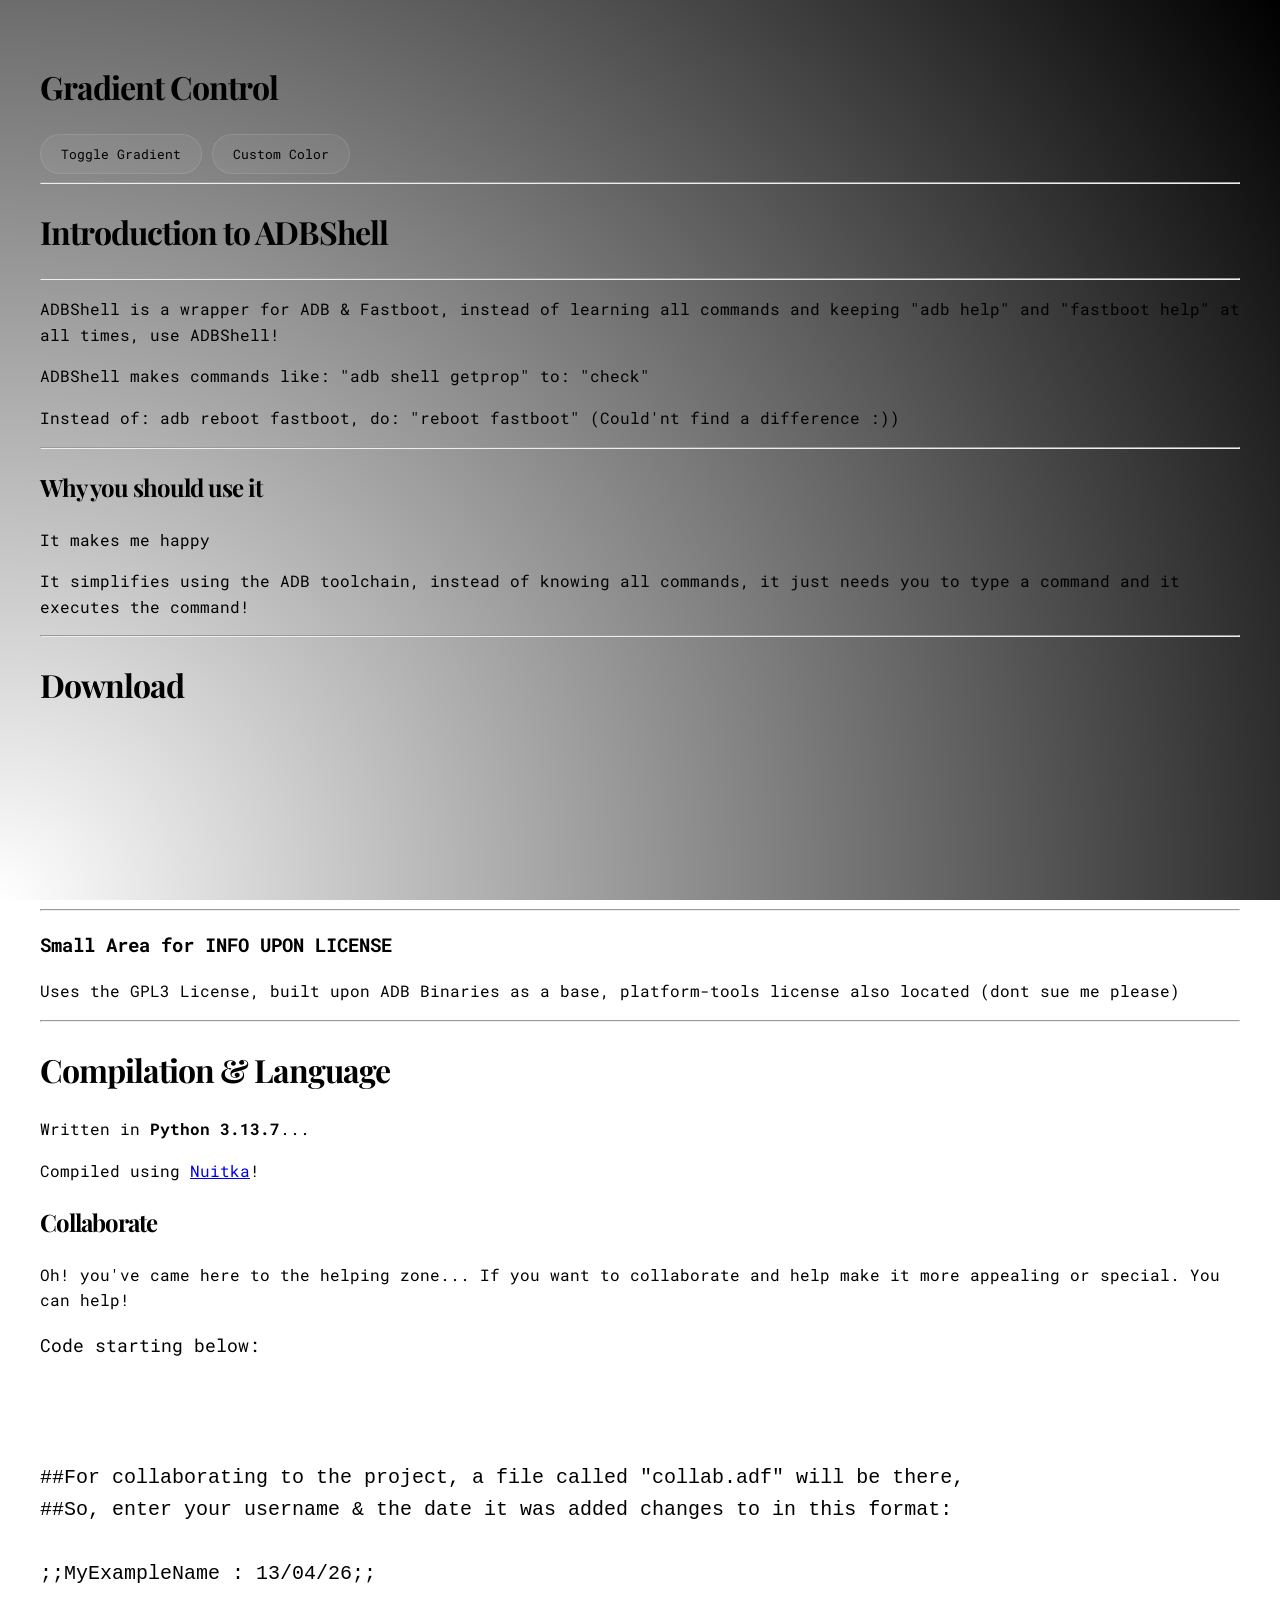
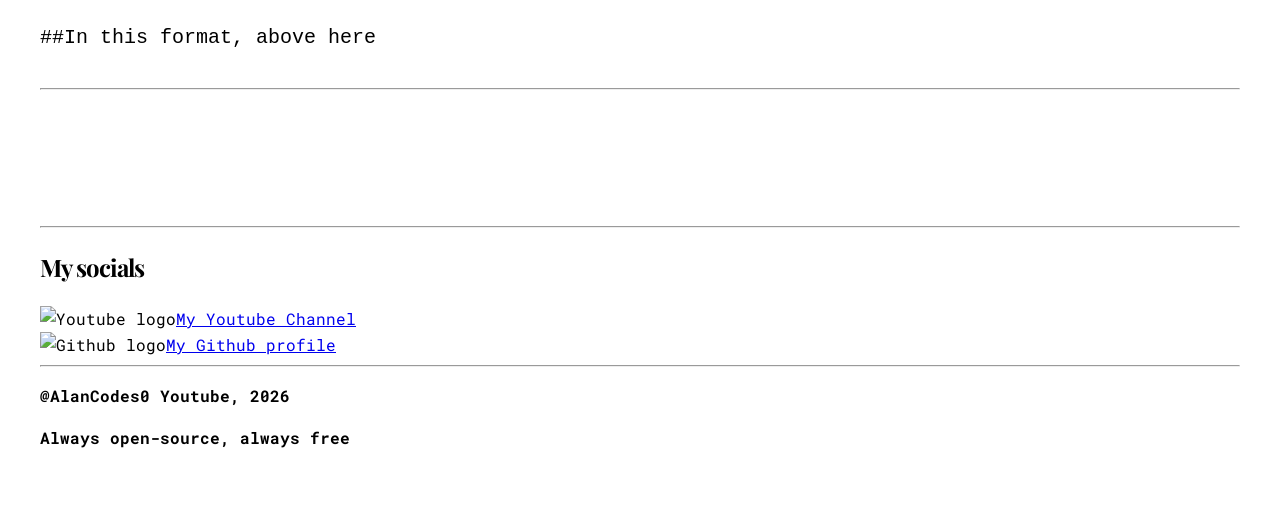
==== Website/index.html @ a27a8613 ".gitignore change" ====
<!DOCTYPE HTML>
<html>
<head>
<title>ADBShell</title>
<link rel="stylesheet" href="styles.css">
</head>
<body>
  <h1>Gradient Control</h1>
  <div class="button-group">
    <button id="toggle-btn" class="ui-btn" style="color: black;">Toggle Gradient</button>
    <button id="settings-btn" class="ui-btn" style="color: black;">Custom Color</button>
  </div>
  <div id="settings-panel" class="settings-box hidden">
    <label>Inner Color: <input type="color" id="color1" value="#FFFFFF"></label>
    <label>Outer Color: <input type="color" id="color2" value="#000000"></label>
  </div>
</div>
<hr>
<h1>Introduction to ADBShell</h1>
<hr>
<p>ADBShell is a wrapper for ADB & Fastboot, instead of learning all commands and keeping "adb help" and "fastboot help" at all times, use ADBShell!</p>
<p>ADBShell makes commands like: "adb shell getprop" to: "check"</p>
<p>Instead of: adb reboot fastboot, do: "reboot fastboot" (Could'nt find a difference :))</p>

<hr>


<h2>Why you should use it</h2>

<p>It makes me happy</p>
<p>It simplifies using the ADB toolchain, instead of knowing all commands, it just needs you to type a command and it executes the command!</p>


<hr>

<h1>Download</h1>
<div class="fade-box">
<p>Download the ADBShell executables:</p>
<a href="https://github.com/alanbutidk/ADBShell/releases/download/v1.1.0/ADBShell.exe">Download the standalone version</a>
<br>
<a href="https://github.com/alanbutidk/ADBShell/releases/download/v1.1.0/ADBShell_Packaged_Windows_x86_64.zip" >Download the Full bundle with ADB, Fastboot, and Standalone version of the shell!</a>
<br>
<a href="https://github.com/alanbutidk/ADBShell">Visit the Repository</a>
<br>
<a href="https://github.com/alanbutidk/ADBShell/archive/refs/tags/v1.1.0.zip">Get the source code as a .zip file</a>
<br>
<a href="https://github.com/alanbutidk/ADBShell/archive/refs/tags/v1.1.0.tar.gz">Get the Source code as a .tar.gz file</a>
</div>
<hr>

<h3>Small Area for INFO UPON LICENSE</h3>

<p>Uses the GPL3 License, built upon ADB Binaries as a base, platform-tools license also located (dont sue me please)</p>

<hr>

<h1>Compilation & Language</h1>
<p>Written in <strong>Python 3.13.7</strong>...</p>
<p>Compiled using <a href="nuitka.net">Nuitka</a>!</p>

<h2>Collaborate</h2>
<p>Oh! you've came here to the helping zone... If you want to collaborate and help make it more appealing or special. You can help!</p>
<p style="font-size: 18px;">Code starting below:</p>
<div class="code-box">
<pre>

<code style="font-size: 20px;">

##For collaborating to the project, a file called "collab.adf" will be there,
##So, enter your username & the date it was added changes to in this format:

;;MyExampleName : 13/04/26;;

##In this format, above here
</code>
</pre>
</div>

<hr>
<div class="fade-box">

<h1>Credits</h1>
<p>Credits to Android Developers, <a href="https://developer.android.com/tools/adb">Android Developers ADB Website</a></p>

</div>

<hr>
<h2>My socials</h2>
<img src="https://youtube.com/favicon.ico" alt="Youtube logo"><a href="https://youtube.com/@Alancodes0">My Youtube Channel</a>
<br>
<img src="https://github.com/favicon.ico" width="20" height="20" alt="Github logo"><a href="https://github.com/Alanbutidk">My Github profile</a>
<hr>
<footer>
<p><b>@AlanCodes0 Youtube, 2026</p>
<p>Always open-source, always free</b></p>
</footer>
<script>
const body = document.body;
const settingsBtn = document.getElementById('settings-btn');
const settingsPanel = document.getElementById('settings-panel');
const color1Input = document.getElementById('color1');
const color2Input = document.getElementById('color2');

//Toggle Opposite Functionality
document.getElementById('toggle-btn').addEventListener('click', () => {
  const current1 = getComputedStyle(body).getPropertyValue('--grad-color-1').trim();
  const current2 = getComputedStyle(body).getPropertyValue('--grad-color-2').trim();
  
  // Swap the colors smoothly
  body.style.setProperty('--grad-color-1', current2);
  body.style.setProperty('--grad-color-2', current1);
});

//Settings Panel Toggle
settingsBtn.addEventListener('click', () => {
  settingsPanel.classList.toggle('hidden');
});

//Update Gradient from Settings
[color1Input, color2Input].forEach(input => {
  input.addEventListener('input', () => {
    body.style.setProperty('--grad-color-1', color1Input.value);
    body.style.setProperty('--grad-color-2', color2Input.value);
  });
});

</script>
</body>
</html>
---- Website/styles.css ----
@import url('https://fonts.googleapis.com/css2?family=Playfair+Display:ital,wght@0,400..900;1,400..900&display=swap');
@import url('https://fonts.googleapis.com/css2?family=Roboto+Mono:ital,wght@0,100..700;1,100..700&display=swap');

:root {
  --space-gradient: radial-gradient(circle at bottom left, #FFFFFF 0%, #000000 100%);
  --glass-bg: rgba(255, 255, 255, 0.05);
  --glass-border: rgba(255, 255, 255, 0.1);
  --text-main: #ffffff;
}
@property --grad-color-1 {
  syntax: '<color>';
  initial-value: #FFFFFF;
  inherits: false;
}

@property --grad-color-2 {
  syntax: '<color>';
  initial-value: #000000;
  inherits: false;
}
body {
  margin: 0;
  padding: 40px;
  min-height: 100vh;
  background: radial-gradient(circle at bottom left, var(--grad-color-1) 0%, var(--grad-color-2) 100%);
  background-attachment: fixed;
  transition: --grad-color-1 0.8s ease, --grad-color-2 0.8s ease;
  color: 808080;
  font-family: 'Roboto Mono', 'Courier New', monospace; 
  line-height: 1.6;
}

h1, h2 {
  font-family: 'Playfair Display', 'Georgia', serif;
  font-weight: 700;
  letter-spacing: -1px;
}

.ui-btn {
  font-family: 'Roboto Mono', monospace;
  padding: 10px 20px;
  border-radius: 50px; /* Rounded rectangle shape */
  border: 1px solid var(--glass-border);
  background: var(--glass-bg);
  color: white;
  cursor: pointer;
  transition: background 0.3s;
}
.ui-btn:hover { background: rgba(255,255,255,0.2); }
.settings-box {
  margin-top: 20px;
  display: flex;
  flex-direction: column;
  gap: 10px;
}
.hidden { display: none; }

.glass-panel {
  background: var(--glass-bg);
  backdrop-filter: blur(12px);
  -webkit-backdrop-filter: blur(20px);
  border: 1px solid var(--glass-border);
  border-radius: 16px;
  padding: 2rem;
  max-width: 600px;
  margin: 0 auto;
  box-shadow: 0 8px 32px 0 rgba(0, 0, 0, 0.8);
}

.mono-detail {
  font-family: 'Roboto Mono', 'Courier New', monospace;
  font-size: 0.8rem;
  text-transform: uppercase;
  opacity: 0.7;
}
.fade-box {
  opacity: 0;
  transition: opacity 0.5s ease-in-out;
}

.fade-box:hover {
  opacity: 1;
}
/* Button Styling */
.toggle-btn {
  font-family: 'Roboto Mono', monospace;
  font-size: 0.8rem;
  text-transform: uppercase;
  letter-spacing: 1px;
  background: var(--glass-bg);
  color: white;
  border: 1px solid var(--glass-border);
  padding: 12px 24px;
  border-radius: 50px;
  cursor: pointer;
  backdrop-filter: blur(5px);
  transition: all 0.3s ease;
}

.toggle-btn:hover {
  background: rgba(255, 255, 255, 0.2);
  border-color: rgba(255, 255, 255, 0.5);
}

body.inverted {
  --space-gradient: radial-gradient(circle at bottom left, #000000 0%, #FFFFFF 100%);
}
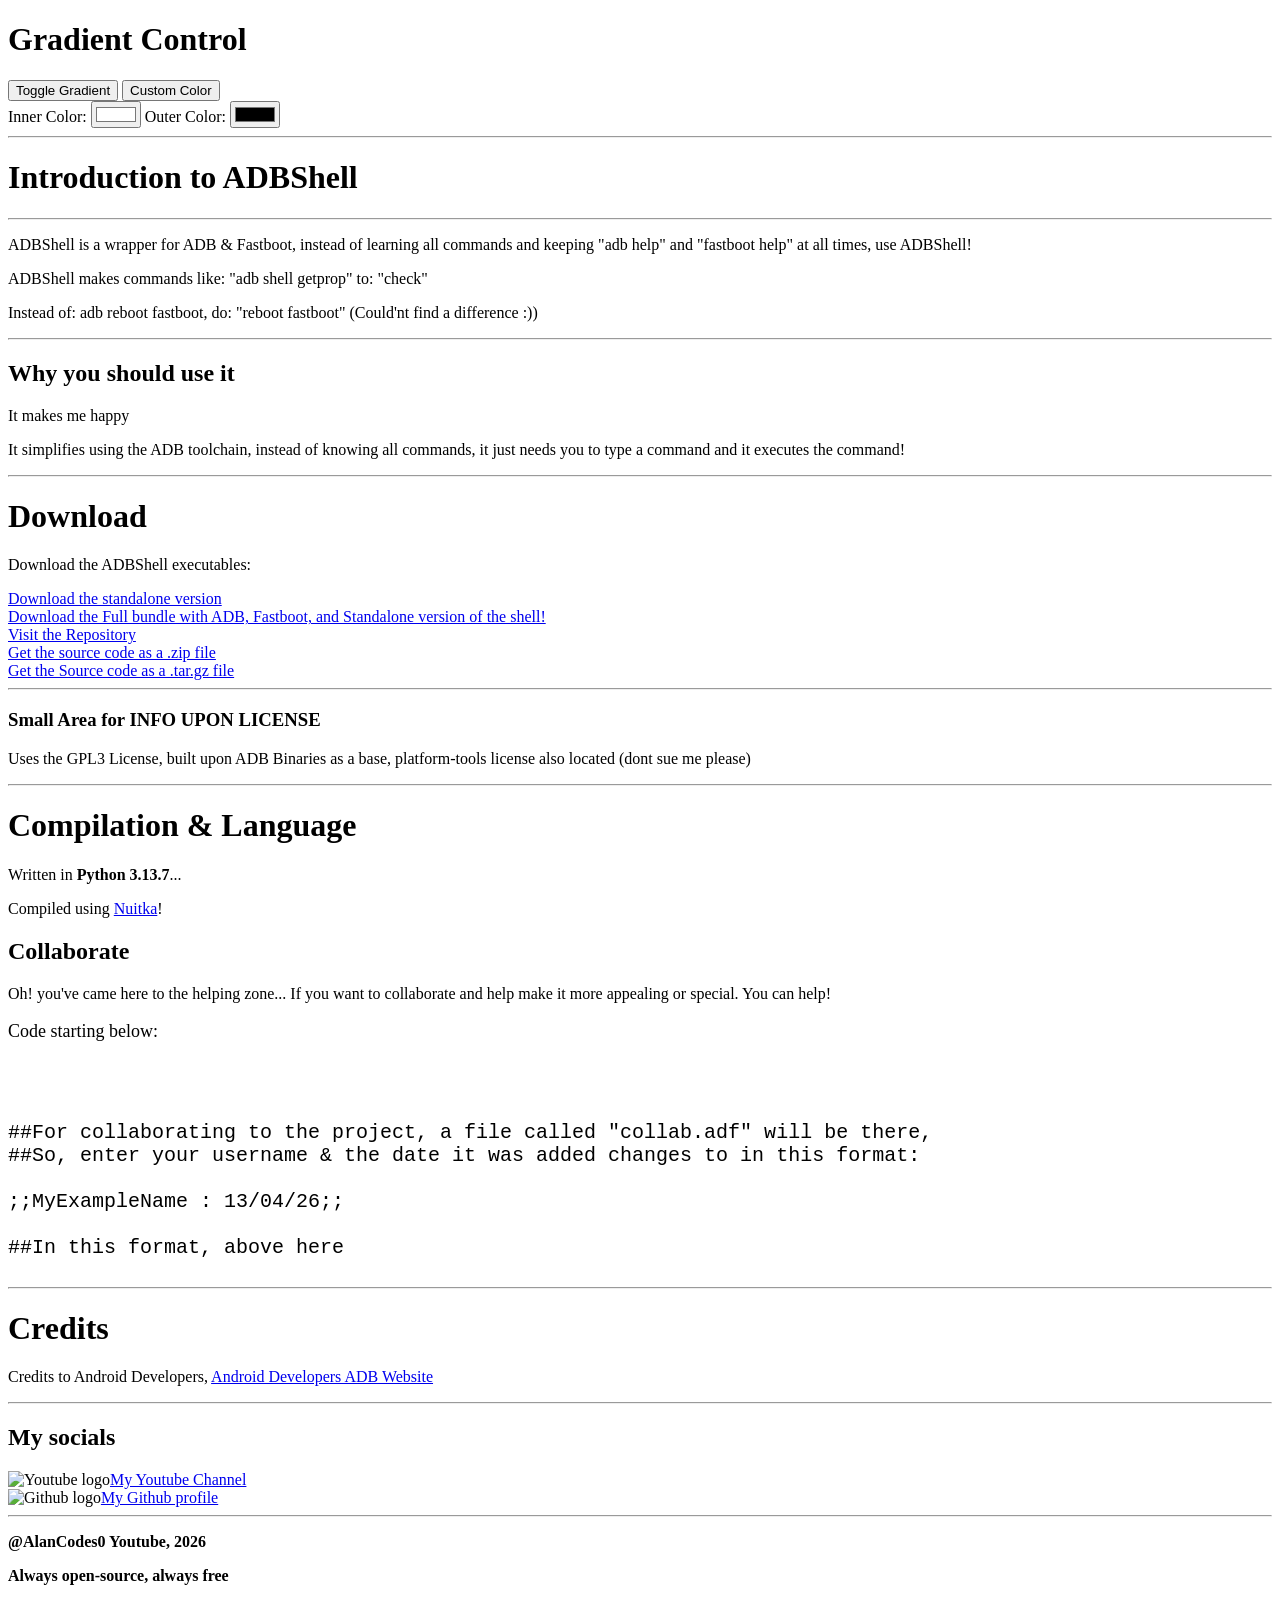
==== commit 414cec76: "Link changed for nuitka.net" ====
--- a/Website/index.html
+++ b/Website/index.html
@@ -56,7 +56,7 @@
 
 <h1>Compilation & Language</h1>
 <p>Written in <strong>Python 3.13.7</strong>...</p>
-<p>Compiled using <a href="nuitka.net">Nuitka</a>!</p>
+<p>Compiled using <a href="https://nuitka.net">Nuitka</a>!</p>
 
 <h2>Collaborate</h2>
 <p>Oh! you've came here to the helping zone... If you want to collaborate and help make it more appealing or special. You can help!</p>
